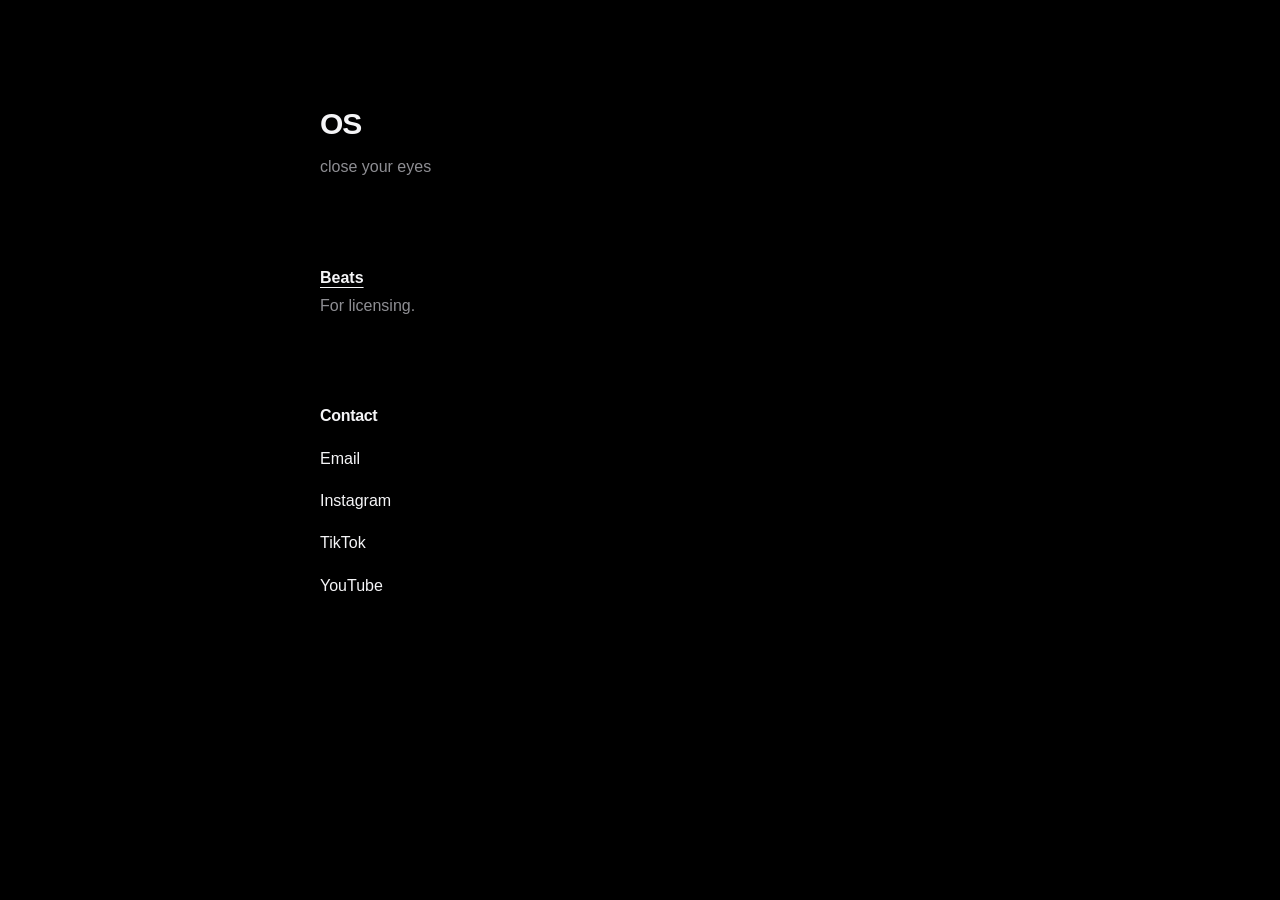
==== index.html @ 33bea0d3 "Bust homepage stylesheet cache" ====
<!doctype html>
<html lang="en">
<head>
<meta charset="utf-8">
<meta name="viewport" content="width=device-width, initial-scale=1">
<meta name="theme-color" content="#000000">
<meta name="description" content="Oswld Sound — close your eyes for the sound.">
<meta name="robots" content="index,follow,max-image-preview:large">
<link rel="canonical" href="https://oswldsound.com/">
<meta property="og:type" content="website">
<meta property="og:title" content="Oswld Sound">
<meta property="og:description" content="close your eyes.">
<meta property="og:url" content="https://oswldsound.com/">
<meta property="og:image" content="https://oswldsound.com/favicon-180x180.png">
<meta name="twitter:card" content="summary">
<meta name="twitter:title" content="Oswld Sound">
<meta name="twitter:description" content="close your eyes.">
<meta name="twitter:image" content="https://oswldsound.com/favicon-180x180.png">
<title>Oswld Sound</title>
<link rel="icon" type="image/png" sizes="32x32" href="/favicon-32x32.png">
<link rel="icon" type="image/png" sizes="16x16" href="/favicon-16x16.png">
<link rel="apple-touch-icon" sizes="180x180" href="/favicon-180x180.png">
<link rel="shortcut icon" href="/favicon.ico">
<link rel="stylesheet" href="/styles.css?v=20261104">
</head>
<body class="home-page">
<main>
  <header>
    <h1>OS</h1>
    <p class="tagline">close your eyes</p>
  </header>

  <nav aria-label="Music">
    <ul class="list">
      <li class="beats-link"><a href="/beats/"><span class="beats-title">Beats</span><span class="beats-description">For licensing.</span></a></li>
    </ul>
  </nav>

  <section aria-labelledby="contact-title">
    <h2 class="section-title" id="contact-title">Contact</h2>
    <ul class="list">
      <li><a href="mailto:os@oswldsound.com">Email</a></li>
      <li><a href="https://www.instagram.com/oswldsound/" target="_blank" rel="noopener noreferrer">Instagram</a></li>
      <li><a href="https://www.tiktok.com/@oswldsound" target="_blank" rel="noopener noreferrer">TikTok</a></li>
      <li><a href="https://www.youtube.com/@oswldsound" target="_blank" rel="noopener noreferrer">YouTube</a></li>
    </ul>
  </section>
</main>
<script>
if (window.matchMedia("(hover: none) and (pointer: coarse)").matches) {
  document.querySelectorAll('.home-page a[target="_blank"]').forEach(link => link.removeAttribute("target"));
}
</script>
</body>
</html>
---- styles.css ----
:root{--beats-flow-gap:16px;color-scheme:dark;--bg:#000;--text:#F5F5F7;--muted:#8E8E93;--line:#292929;--link:#F5F5F7}
*{box-sizing:border-box}
html{background:var(--bg);scroll-behavior:smooth}
body{margin:0;background:var(--bg);color:var(--text);font-family:"Helvetica Neue",Helvetica,Inter,Arial,sans-serif;font-size:16px;line-height:1.65;-webkit-font-smoothing:antialiased}
a{color:var(--link);text-decoration:none;transition:none}
a:hover{color:#8E8E93}
main{width:min(100% - 48px,640px);margin:0 auto;padding:104px 0 112px}
h1{font-size:30px;line-height:1.35;font-weight:600;letter-spacing:-.04em;margin:0}
h2,p{margin:0}
.brand-link{color:#f5f5f5}
.beats-page .brand-link:hover{color:var(--text)}
.tagline{margin-top:8px;color:#8E8E93;max-width:590px;line-height:1.75}
.home-page nav{margin-top:76px}
.list{list-style:none;margin:0;padding:0}
.list li{display:flex;align-items:baseline;justify-content:space-between;gap:20px;padding:8px 0}
.list li a{display:block;width:100%}
.home-page section{margin-top:76px}
.home-page .section-title{font-size:16px;font-weight:600;letter-spacing:-.02em;margin-bottom:8px}
.home-page section .list li a{display:block;flex:none;width:calc(100% + 8px);padding:8px 14px;margin:-8px 0 -8px -14px;cursor:pointer;transition:none}
.home-page section .list li a:hover{color:#D8D8DA}
.beats-link{display:block!important;padding:0!important}
.beats-link a{display:block;width:calc(100% + 8px);margin-left:-14px;padding:8px 14px;color:var(--link);transition:none;border-radius:2px}
.beats-title{display:inline-block;font-size:16px;font-weight:600;text-decoration:underline;text-underline-offset:4px}
.beats-description{display:block;color:#8E8E93;font-size:16px;line-height:1.65;margin-top:2px}
.beats-link a:hover{background-color:rgba(255,255,255,.008)}
.beats-link a:focus-visible{outline:1px solid #8E8E93;outline-offset:2px}
.beats-page .player{width:100%;margin-top:var(--beats-flow-gap)}
.beats-page iframe{display:block;width:100%;height:500px;border:0;background:#000}
.beats-page section{margin-top:24px}
.beats-page h2{font-size:16px;font-weight:600;letter-spacing:-.02em;margin:0 0 8px;color:var(--muted)}
.faq details{border-bottom:1px solid var(--line)}
.faq details:last-child{border-bottom:0}
.faq summary{cursor:pointer;display:flex;align-items:center;justify-content:space-between;gap:20px;padding:8px 0;font-size:16px;font-weight:500;line-height:1.65;list-style:none}
.faq summary::-webkit-details-marker{display:none}
.faq summary::after{content:"";display:block;flex:0 0 6px;width:6px;height:6px;margin:0 2px 0 0;border-right:1px solid currentColor;border-bottom:1px solid currentColor;transform:rotate(45deg);transform-origin:center;align-self:center}
.faq details[open] summary::after{transform:rotate(225deg)}
.answer{padding:0 24px 16px 0;font-size:14px;line-height:1.75;color:#8E8E93}
.answer p{margin:0 0 8px}
.answer p:last-child{margin-bottom:0}
.answer strong{color:#8E8E93;font-weight:500}
.answer a{color:#8E8E93;text-decoration:underline;text-underline-offset:2px}
.answer a:hover{color:#8E8E93;text-decoration:underline}
@media(max-width:600px){
  main{width:calc(100% - 40px);padding:72px 0 80px}
  .home-page nav{margin-top:76px}
  .home-page section{margin-top:62px}
  .beats-page iframe{height:500px}
}
@media(prefers-reduced-motion:reduce){
  html{scroll-behavior:auto}
  *,*::before,*::after{transition:none!important}
}
.home-page footer,.home-page footer a{font-size:16px}
/* Trigger GitHub Pages redeployment. */
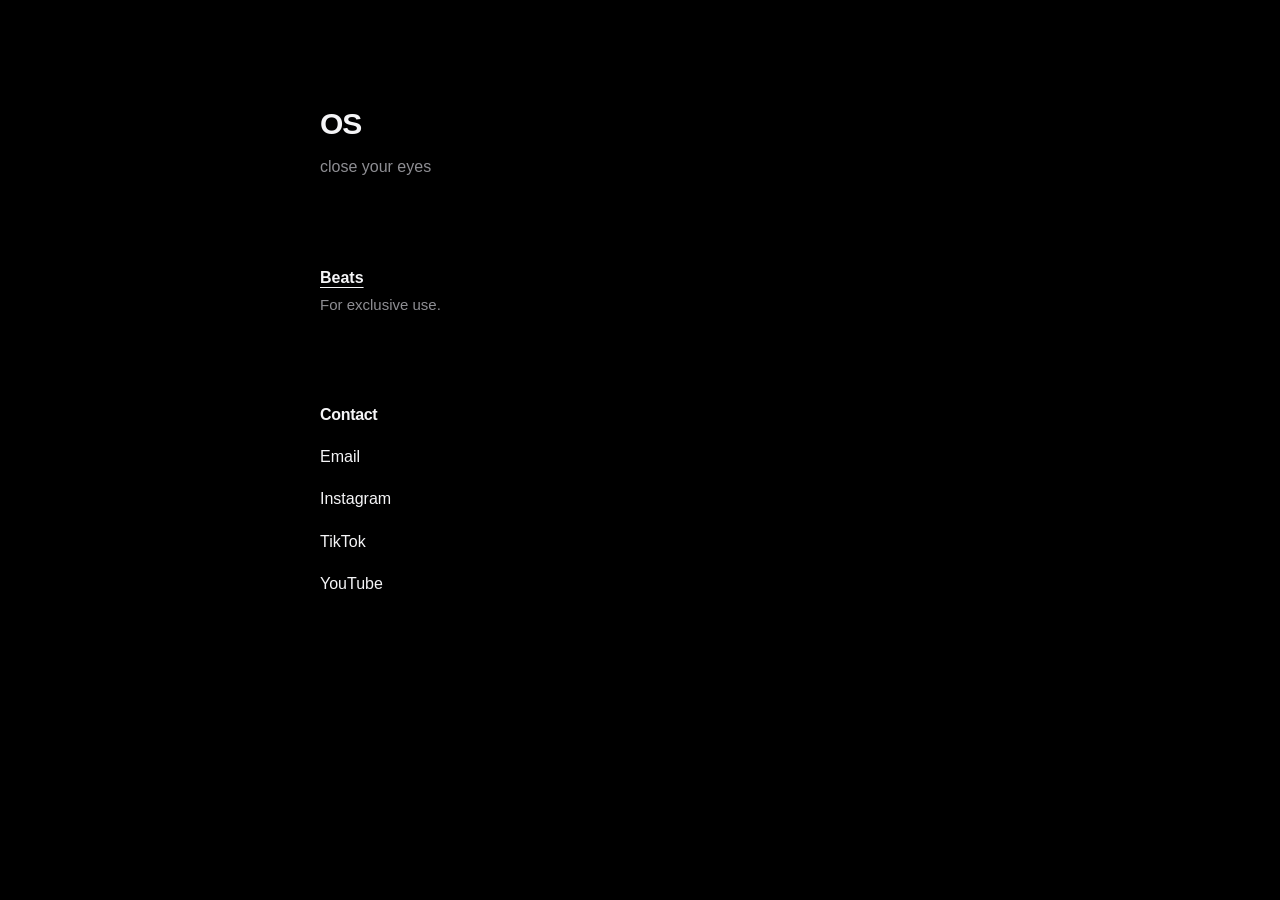
==== commit 37bcff25: "Update beats subtitle" ====
--- a/index.html
+++ b/index.html
@@ -32,7 +32,7 @@
 
   <nav aria-label="Music">
     <ul class="list">
-      <li class="beats-link"><a href="/beats/"><span class="beats-title">Beats</span><span class="beats-description">For licensing.</span></a></li>
+      <li class="beats-link"><a href="/beats/"><span class="beats-title">Beats</span><span class="beats-description">For exclusive use.</span></a></li>
     </ul>
   </nav>
 
--- a/styles.css
+++ b/styles.css
@@ -3,8 +3,9 @@
 html{background:var(--bg);scroll-behavior:smooth}
 body{margin:0;background:var(--bg);color:var(--text);font-family:"Helvetica Neue",Helvetica,Inter,Arial,sans-serif;font-size:16px;line-height:1.65;-webkit-font-smoothing:antialiased}
 a{color:var(--link);text-decoration:none;transition:none}
+.beats-link a,.beats-page .brand-link{-webkit-tap-highlight-color:transparent}
 a:hover{color:#8E8E93}
-main{width:min(100% - 48px,640px);margin:0 auto;padding:104px 0 112px}
+main{width:min(100% - 48px,640px);margin:0 auto;padding:104px 0 80px}
 h1{font-size:30px;line-height:1.35;font-weight:600;letter-spacing:-.04em;margin:0}
 h2,p{margin:0}
 .brand-link{color:#f5f5f5}
@@ -21,27 +22,29 @@
 .beats-link{display:block!important;padding:0!important}
 .beats-link a{display:block;width:calc(100% + 8px);margin-left:-14px;padding:8px 14px;color:var(--link);transition:none;border-radius:2px}
 .beats-title{display:inline-block;font-size:16px;font-weight:600;text-decoration:underline;text-underline-offset:4px}
-.beats-description{display:block;color:#8E8E93;font-size:16px;line-height:1.65;margin-top:2px}
-.beats-link a:hover{background-color:rgba(255,255,255,.008)}
+.beats-description{display:block;color:#8E8E93;font-size:15px;line-height:1.65;margin-top:2px}
+.beats-link a:hover{background-color:rgba(255,255,255,.025)}
 .beats-link a:focus-visible{outline:1px solid #8E8E93;outline-offset:2px}
 .beats-page .player{width:100%;margin-top:var(--beats-flow-gap)}
 .beats-page iframe{display:block;width:100%;height:500px;border:0;background:#000}
 .beats-page section{margin-top:24px}
 .beats-page h2{font-size:16px;font-weight:600;letter-spacing:-.02em;margin:0 0 8px;color:var(--muted)}
+.faq{overflow-anchor:none}
 .faq details{border-bottom:1px solid var(--line)}
 .faq details:last-child{border-bottom:0}
 .faq summary{cursor:pointer;display:flex;align-items:center;justify-content:space-between;gap:20px;padding:8px 0;font-size:16px;font-weight:500;line-height:1.65;list-style:none}
+.faq summary{color:var(--text);-webkit-tap-highlight-color:transparent}
 .faq summary::-webkit-details-marker{display:none}
 .faq summary::after{content:"";display:block;flex:0 0 6px;width:6px;height:6px;margin:0 2px 0 0;border-right:1px solid currentColor;border-bottom:1px solid currentColor;transform:rotate(45deg);transform-origin:center;align-self:center}
 .faq details[open] summary::after{transform:rotate(225deg)}
-.answer{padding:0 24px 16px 0;font-size:14px;line-height:1.75;color:#8E8E93}
+.answer{padding:0 24px 16px 0;font-size:15px;line-height:1.75;color:var(--text);font-weight:400}
 .answer p{margin:0 0 8px}
 .answer p:last-child{margin-bottom:0}
-.answer strong{color:#8E8E93;font-weight:500}
-.answer a{color:#8E8E93;text-decoration:underline;text-underline-offset:2px}
-.answer a:hover{color:#8E8E93;text-decoration:underline}
+.answer strong{color:var(--text);font-weight:400}
+.answer a{color:var(--text);text-decoration:underline;text-underline-offset:2px}
+.answer a:hover{color:var(--text);text-decoration:underline}
 @media(max-width:600px){
-  main{width:calc(100% - 40px);padding:72px 0 80px}
+  main{width:calc(100% - 40px);padding:72px 0 72px}
   .home-page nav{margin-top:76px}
   .home-page section{margin-top:62px}
   .beats-page iframe{height:500px}
@@ -52,3 +55,7 @@
 }
 .home-page footer,.home-page footer a{font-size:16px}
 /* Trigger GitHub Pages redeployment. */
+
+/* Keep the beats page ending compact without changing other pages. */
+.beats-page main{padding-bottom:40px}
+@media(max-width:600px){.beats-page main{padding-bottom:36px}}
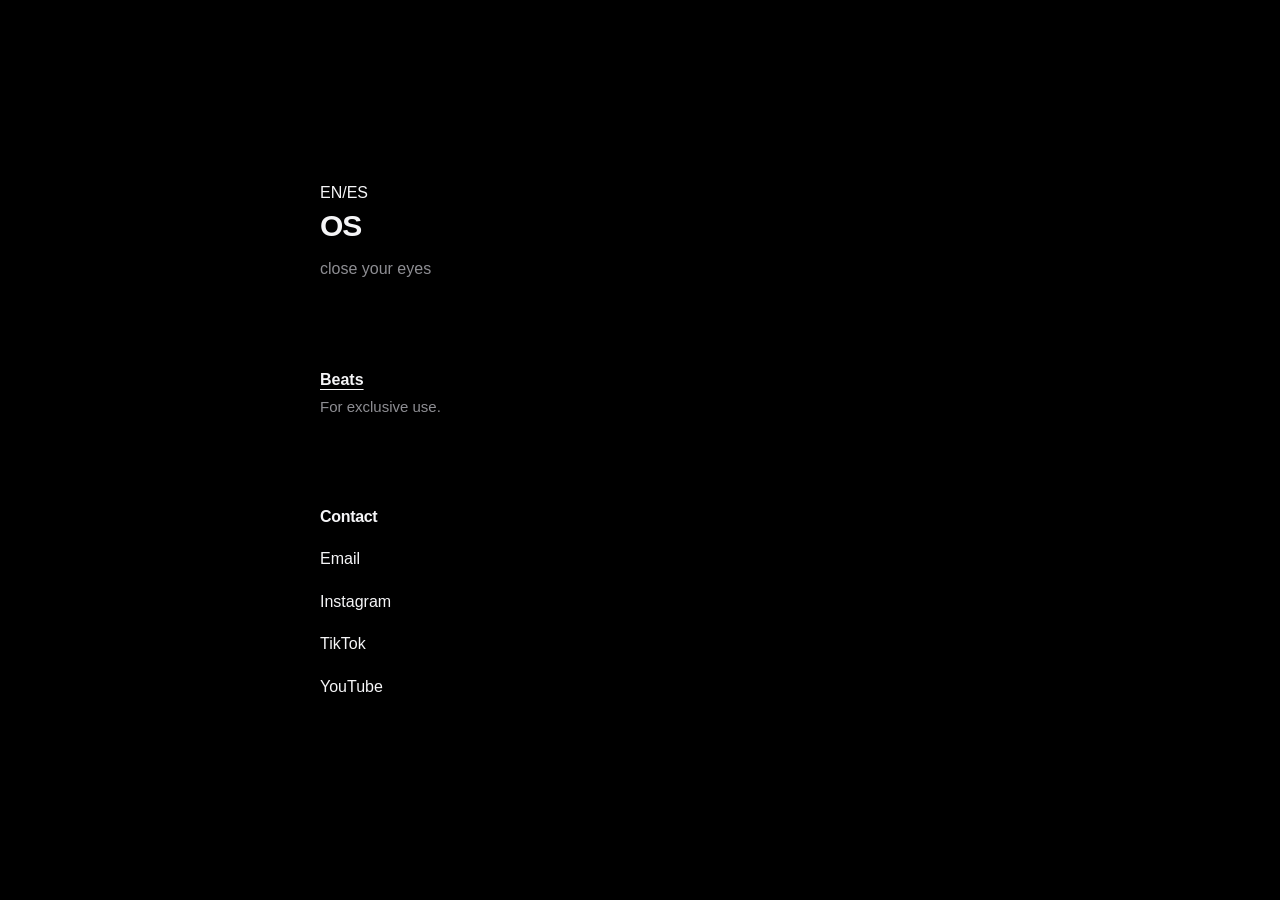
==== commit 6c589ae1: "Add language switch and browser language detection" ====
--- a/index.html
+++ b/index.html
@@ -7,6 +7,9 @@
 <meta name="description" content="Oswld Sound — close your eyes for the sound.">
 <meta name="robots" content="index,follow,max-image-preview:large">
 <link rel="canonical" href="https://oswldsound.com/">
+<link rel="alternate" hreflang="en" href="https://oswldsound.com/">
+<link rel="alternate" hreflang="es" href="https://oswldsound.com/es/">
+<link rel="alternate" hreflang="x-default" href="https://oswldsound.com/">
 <meta property="og:type" content="website">
 <meta property="og:title" content="Oswld Sound">
 <meta property="og:description" content="close your eyes.">
@@ -22,9 +25,29 @@
 <link rel="apple-touch-icon" sizes="180x180" href="/favicon-180x180.png">
 <link rel="shortcut icon" href="/favicon.ico">
 <link rel="stylesheet" href="/styles.css?v=20261104">
+<script>
+(function () {
+  let saved = null;
+  try { saved = localStorage.getItem("oswld-language"); } catch (e) {}
+  const preferred = saved || (/^es(?:-|$)/i.test(navigator.language || "") ? "es" : "en");
+  const spanishPaths = { "/": "/es/", "/beats/": "/es/beats/" };
+  if (preferred === "es" && spanishPaths[location.pathname]) {
+    location.replace(spanishPaths[location.pathname]);
+    return;
+  }
+  document.addEventListener("click", function (event) {
+    const link = event.target.closest("[data-language]");
+    if (link) {
+      try { localStorage.setItem("oswld-language", link.getAttribute("data-language")); } catch (e) {}
+    }
+  });
+})();
+</script>
 </head>
 <body class="home-page">
 <main>
+  <nav class="language-switch" aria-label="Language"><a href="/"
+  lang="en" aria-current="page" data-language="en">EN</a><span aria-hidden="true">/</span><a href="/es/" lang="es" data-language="es">ES</a></nav>
   <header>
     <h1>OS</h1>
     <p class="tagline">close your eyes</p>
--- a/styles.css
+++ b/styles.css
@@ -57,5 +57,5 @@
 /* Trigger GitHub Pages redeployment. */
 
 /* Keep the beats page ending compact without changing other pages. */
-.beats-page main{padding-bottom:40px}
-@media(max-width:600px){.beats-page main{padding-bottom:36px}}
+.beats-page main{padding-bottom:16px}
+@media(max-width:600px){.beats-page main{padding-bottom:16px}}
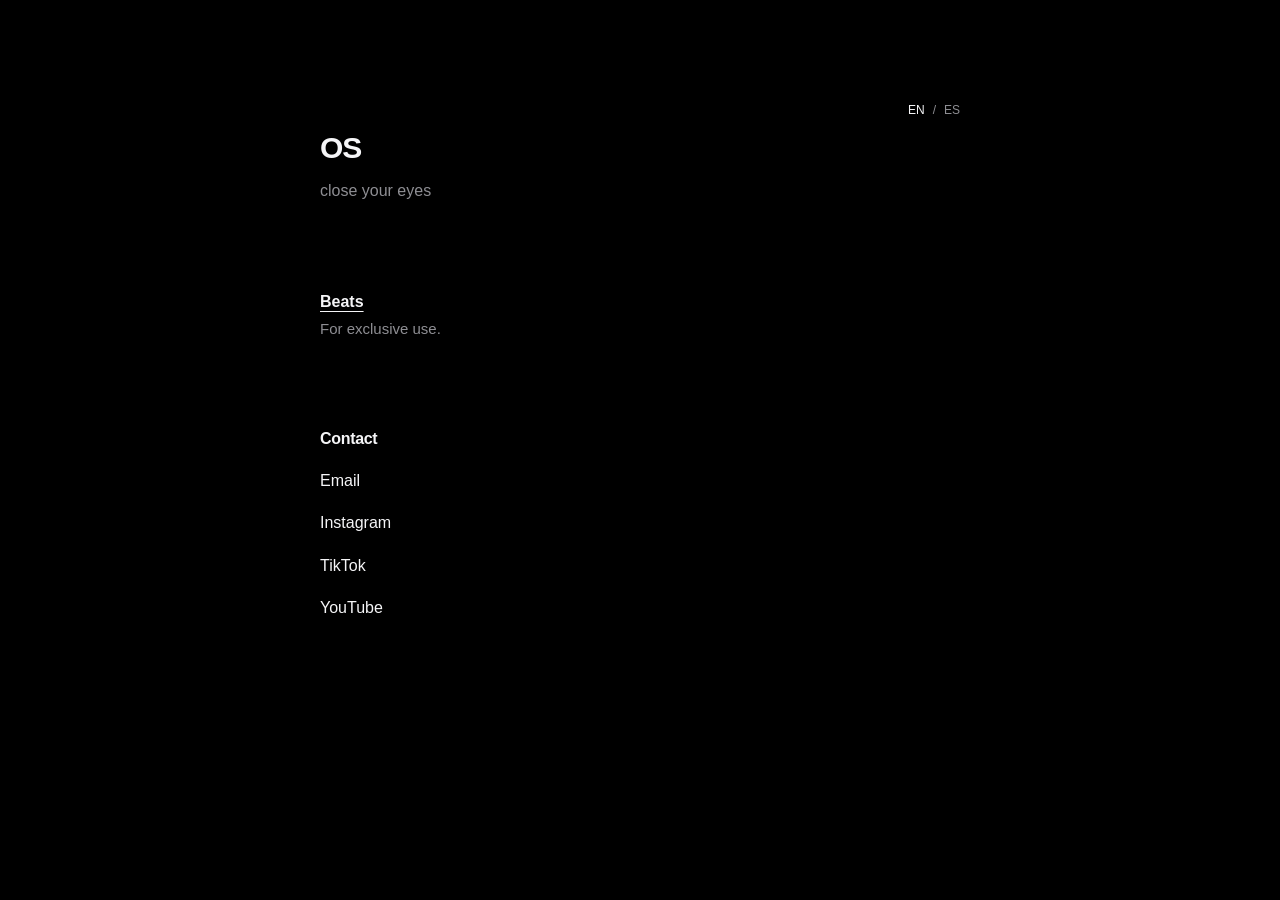
==== commit 6782d6de: "Refresh stylesheet cache version" ====
--- a/index.html
+++ b/index.html
@@ -24,7 +24,7 @@
 <link rel="icon" type="image/png" sizes="16x16" href="/favicon-16x16.png">
 <link rel="apple-touch-icon" sizes="180x180" href="/favicon-180x180.png">
 <link rel="shortcut icon" href="/favicon.ico">
-<link rel="stylesheet" href="/styles.css?v=20261104">
+<link rel="stylesheet" href="/styles.css?v=20261114">
 <script>
 (function () {
   let saved = null;
--- a/styles.css
+++ b/styles.css
@@ -11,7 +11,11 @@
 .brand-link{color:#f5f5f5}
 .beats-page .brand-link:hover{color:var(--text)}
 .tagline{margin-top:8px;color:#8E8E93;max-width:590px;line-height:1.75}
-.home-page nav{margin-top:76px}
+.language-switch{position:relative;display:flex;justify-content:flex-end;align-items:center;gap:8px;margin:0 0 12px;color:var(--muted);font-size:12px;line-height:1}
+.language-switch a{color:var(--muted)}
+.language-switch a[aria-current="page"]{color:var(--text)}
+.language-switch a:hover{color:var(--text)}
+.home-page nav:not(.language-switch){margin-top:76px}
 .list{list-style:none;margin:0;padding:0}
 .list li{display:flex;align-items:baseline;justify-content:space-between;gap:20px;padding:8px 0}
 .list li a{display:block;width:100%}
@@ -45,7 +49,7 @@
 .answer a:hover{color:var(--text);text-decoration:underline}
 @media(max-width:600px){
   main{width:calc(100% - 40px);padding:72px 0 72px}
-  .home-page nav{margin-top:76px}
+  .home-page nav:not(.language-switch){margin-top:76px}
   .home-page section{margin-top:62px}
   .beats-page iframe{height:500px}
 }
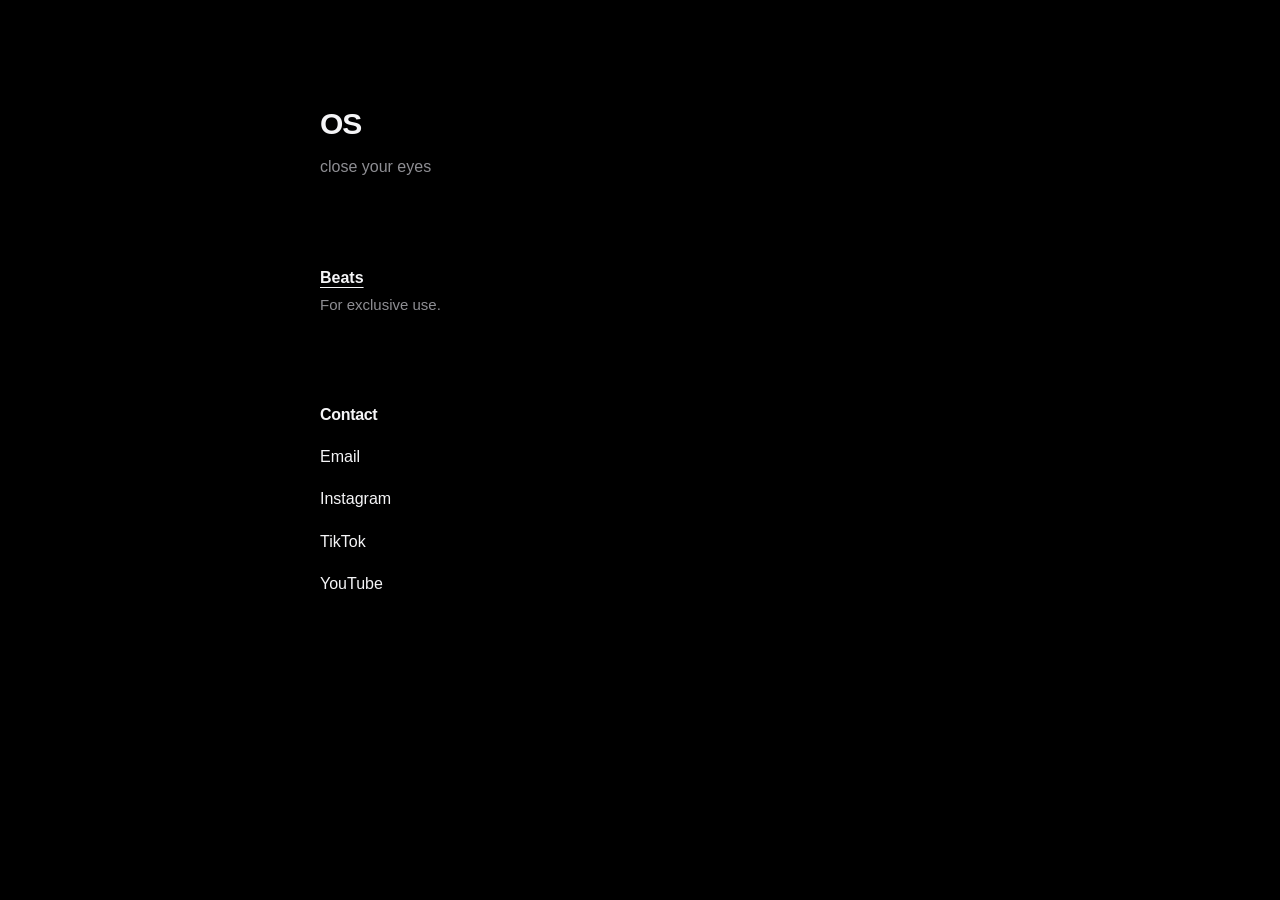
==== commit 2eaa7f82: "Remove manual language selector" ====
--- a/index.html
+++ b/index.html
@@ -24,30 +24,12 @@
 <link rel="icon" type="image/png" sizes="16x16" href="/favicon-16x16.png">
 <link rel="apple-touch-icon" sizes="180x180" href="/favicon-180x180.png">
 <link rel="shortcut icon" href="/favicon.ico">
-<link rel="stylesheet" href="/styles.css?v=20261114">
-<script>
-(function () {
-  let saved = null;
-  try { saved = localStorage.getItem("oswld-language"); } catch (e) {}
-  const preferred = saved || (/^es(?:-|$)/i.test(navigator.language || "") ? "es" : "en");
-  const spanishPaths = { "/": "/es/", "/beats/": "/es/beats/" };
-  if (preferred === "es" && spanishPaths[location.pathname]) {
-    location.replace(spanishPaths[location.pathname]);
-    return;
-  }
-  document.addEventListener("click", function (event) {
-    const link = event.target.closest("[data-language]");
-    if (link) {
-      try { localStorage.setItem("oswld-language", link.getAttribute("data-language")); } catch (e) {}
-    }
-  });
-})();
-</script>
+<style>html,body{background:#000;color-scheme:dark}</style>
+<link rel="stylesheet" href="/styles.css?v=20261115">
+<script src="/language.js"></script>
 </head>
 <body class="home-page">
 <main>
-  <nav class="language-switch" aria-label="Language"><a href="/"
-  lang="en" aria-current="page" data-language="en">EN</a><span aria-hidden="true">/</span><a href="/es/" lang="es" data-language="es">ES</a></nav>
   <header>
     <h1>OS</h1>
     <p class="tagline">close your eyes</p>
--- a/styles.css
+++ b/styles.css
@@ -49,17 +49,14 @@
 .answer a:hover{color:var(--text);text-decoration:underline}
 @media(max-width:600px){
   main{width:calc(100% - 40px);padding:72px 0 72px}
-  .home-page nav:not(.language-switch){margin-top:76px}
   .home-page section{margin-top:62px}
-  .beats-page iframe{height:500px}
 }
 @media(prefers-reduced-motion:reduce){
   html{scroll-behavior:auto}
   *,*::before,*::after{transition:none!important}
 }
-.home-page footer,.home-page footer a{font-size:16px}
-/* Trigger GitHub Pages redeployment. */
+/* Keep the beats page ending compact. */
+.beats-page main{padding-bottom:16px}
 
-/* Keep the beats page ending compact without changing other pages. */
-.beats-page main{padding-bottom:16px}
-@media(max-width:600px){.beats-page main{padding-bottom:16px}}
+/* Hide the homepage scrollbar without disabling native scrolling or pull-to-refresh. */
+html:has(body.home-page){scrollbar-width:none}html:has(body.home-page)::-webkit-scrollbar{display:none}
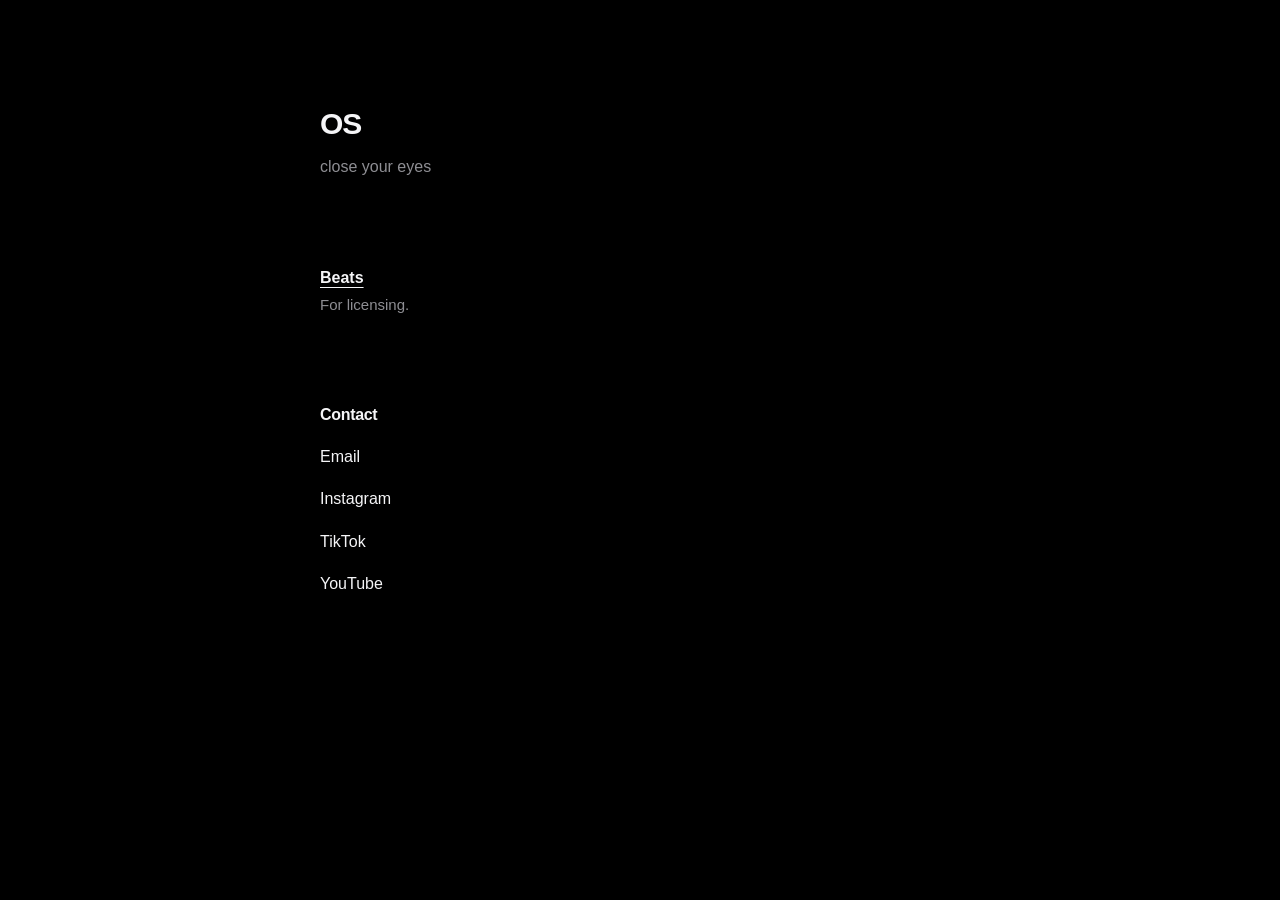
==== commit fa0dec67: "Update homepage beats description" ====
--- a/index.html
+++ b/index.html
@@ -37,7 +37,7 @@
 
   <nav aria-label="Music">
     <ul class="list">
-      <li class="beats-link"><a href="/beats/"><span class="beats-title">Beats</span><span class="beats-description">For exclusive use.</span></a></li>
+      <li class="beats-link"><a href="/beats/"><span class="beats-title">Beats</span><span class="beats-description">For licensing.</span></a></li>
     </ul>
   </nav>
 
--- a/styles.css
+++ b/styles.css
@@ -11,11 +11,7 @@
 .brand-link{color:#f5f5f5}
 .beats-page .brand-link:hover{color:var(--text)}
 .tagline{margin-top:8px;color:#8E8E93;max-width:590px;line-height:1.75}
-.language-switch{position:relative;display:flex;justify-content:flex-end;align-items:center;gap:8px;margin:0 0 12px;color:var(--muted);font-size:12px;line-height:1}
-.language-switch a{color:var(--muted)}
-.language-switch a[aria-current="page"]{color:var(--text)}
-.language-switch a:hover{color:var(--text)}
-.home-page nav:not(.language-switch){margin-top:76px}
+.home-page nav{margin-top:76px}
 .list{list-style:none;margin:0;padding:0}
 .list li{display:flex;align-items:baseline;justify-content:space-between;gap:20px;padding:8px 0}
 .list li a{display:block;width:100%}
